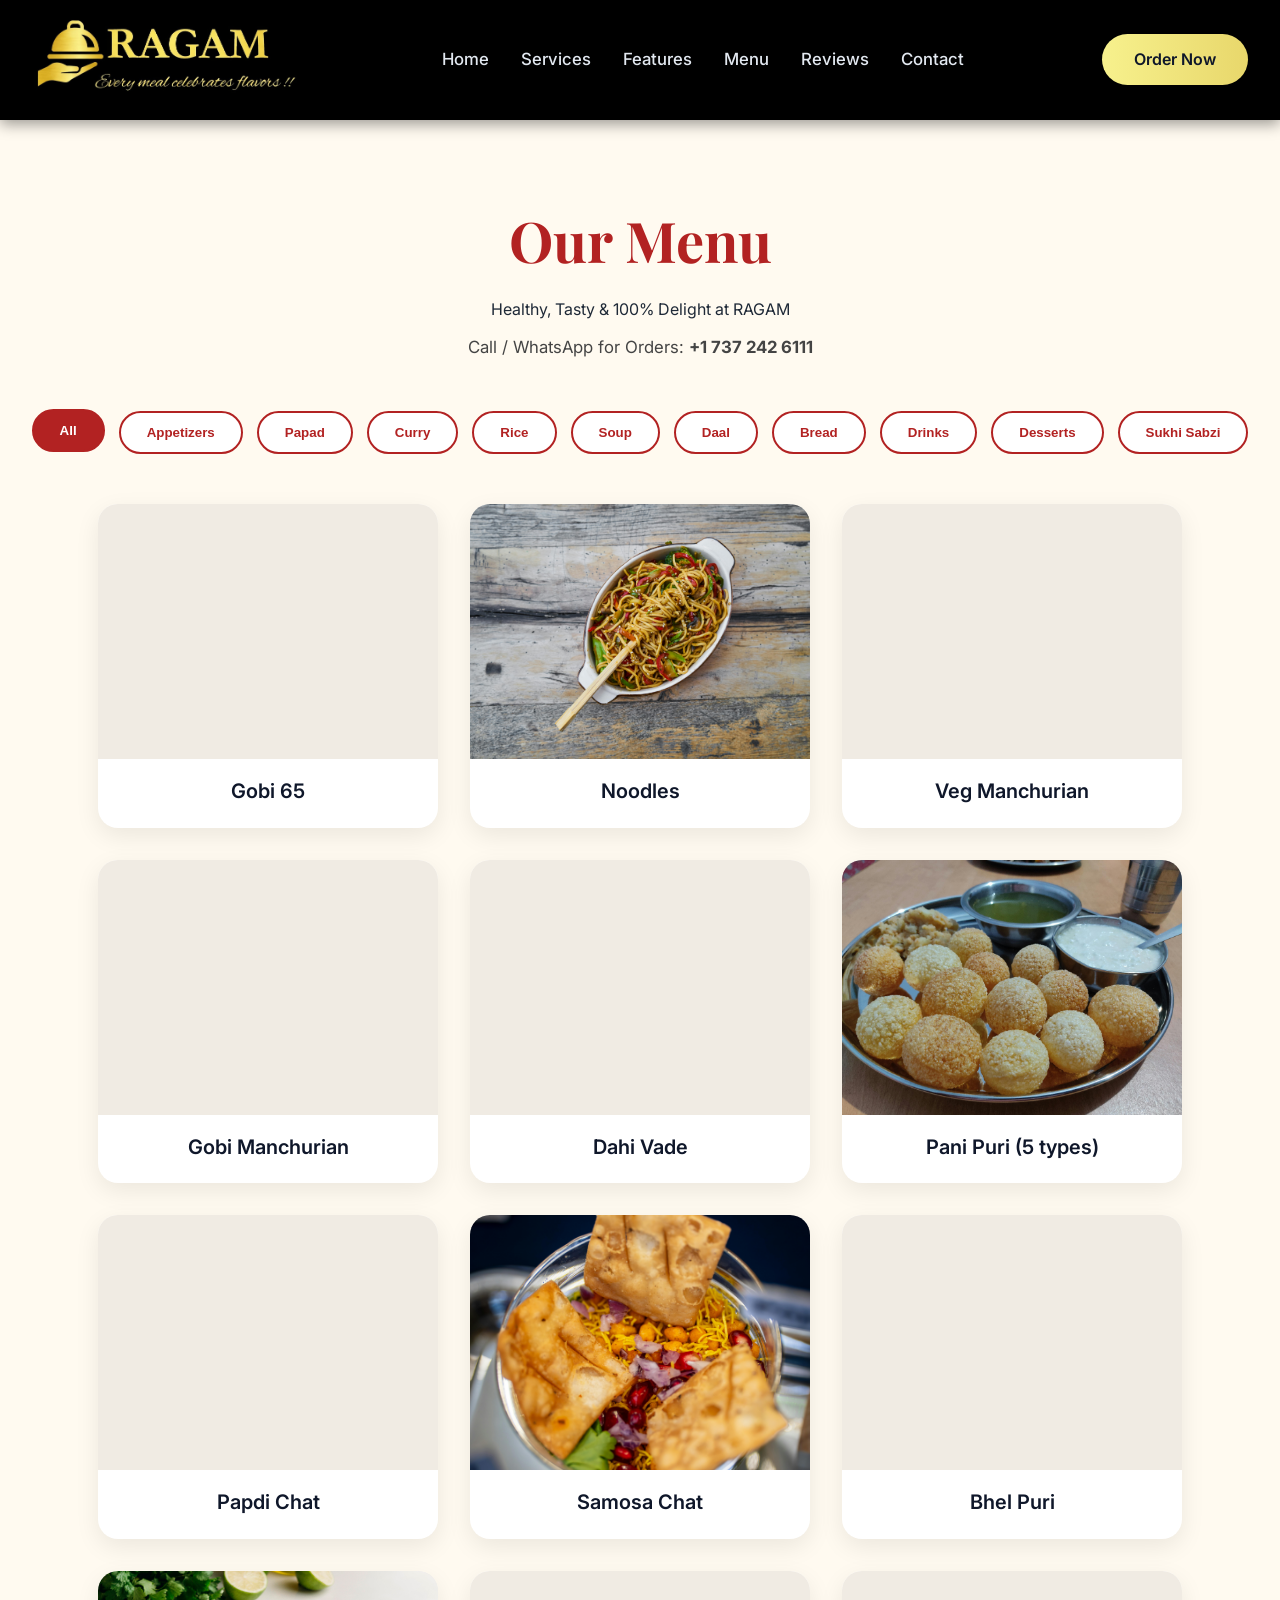
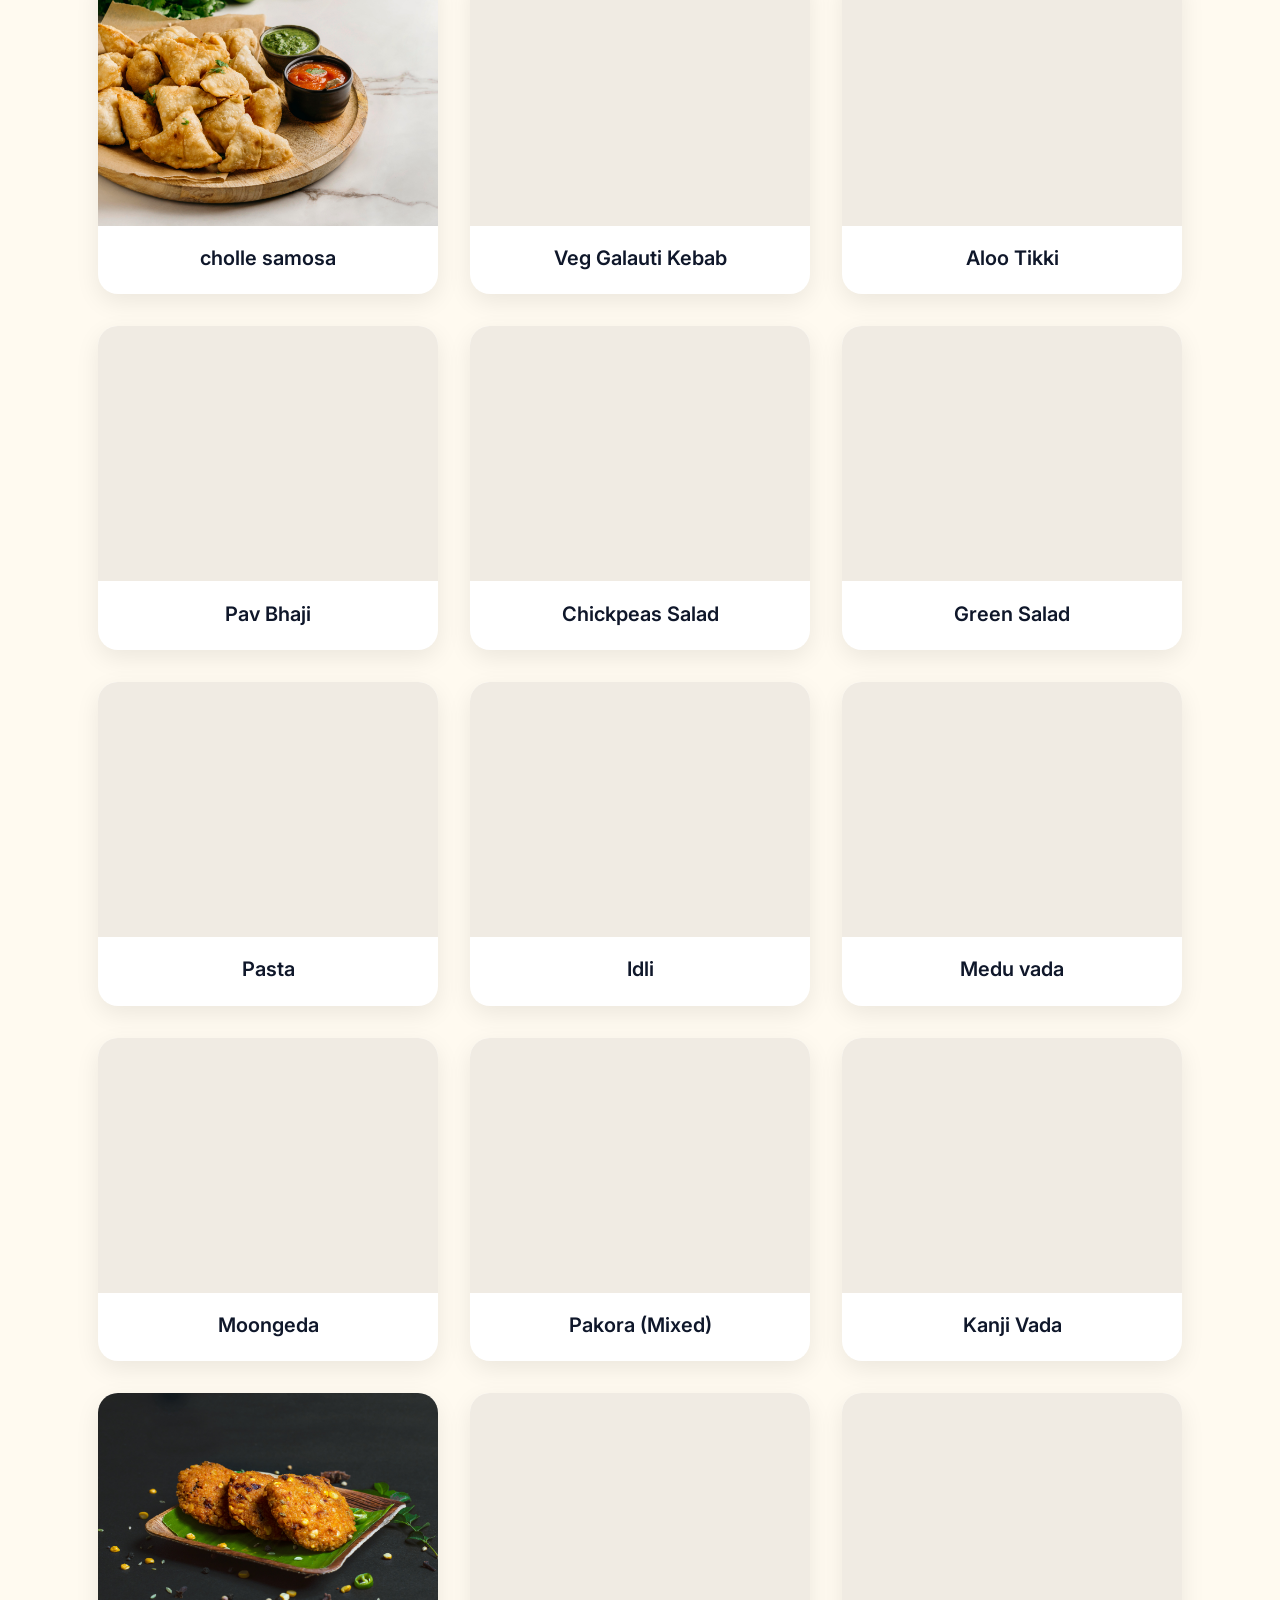
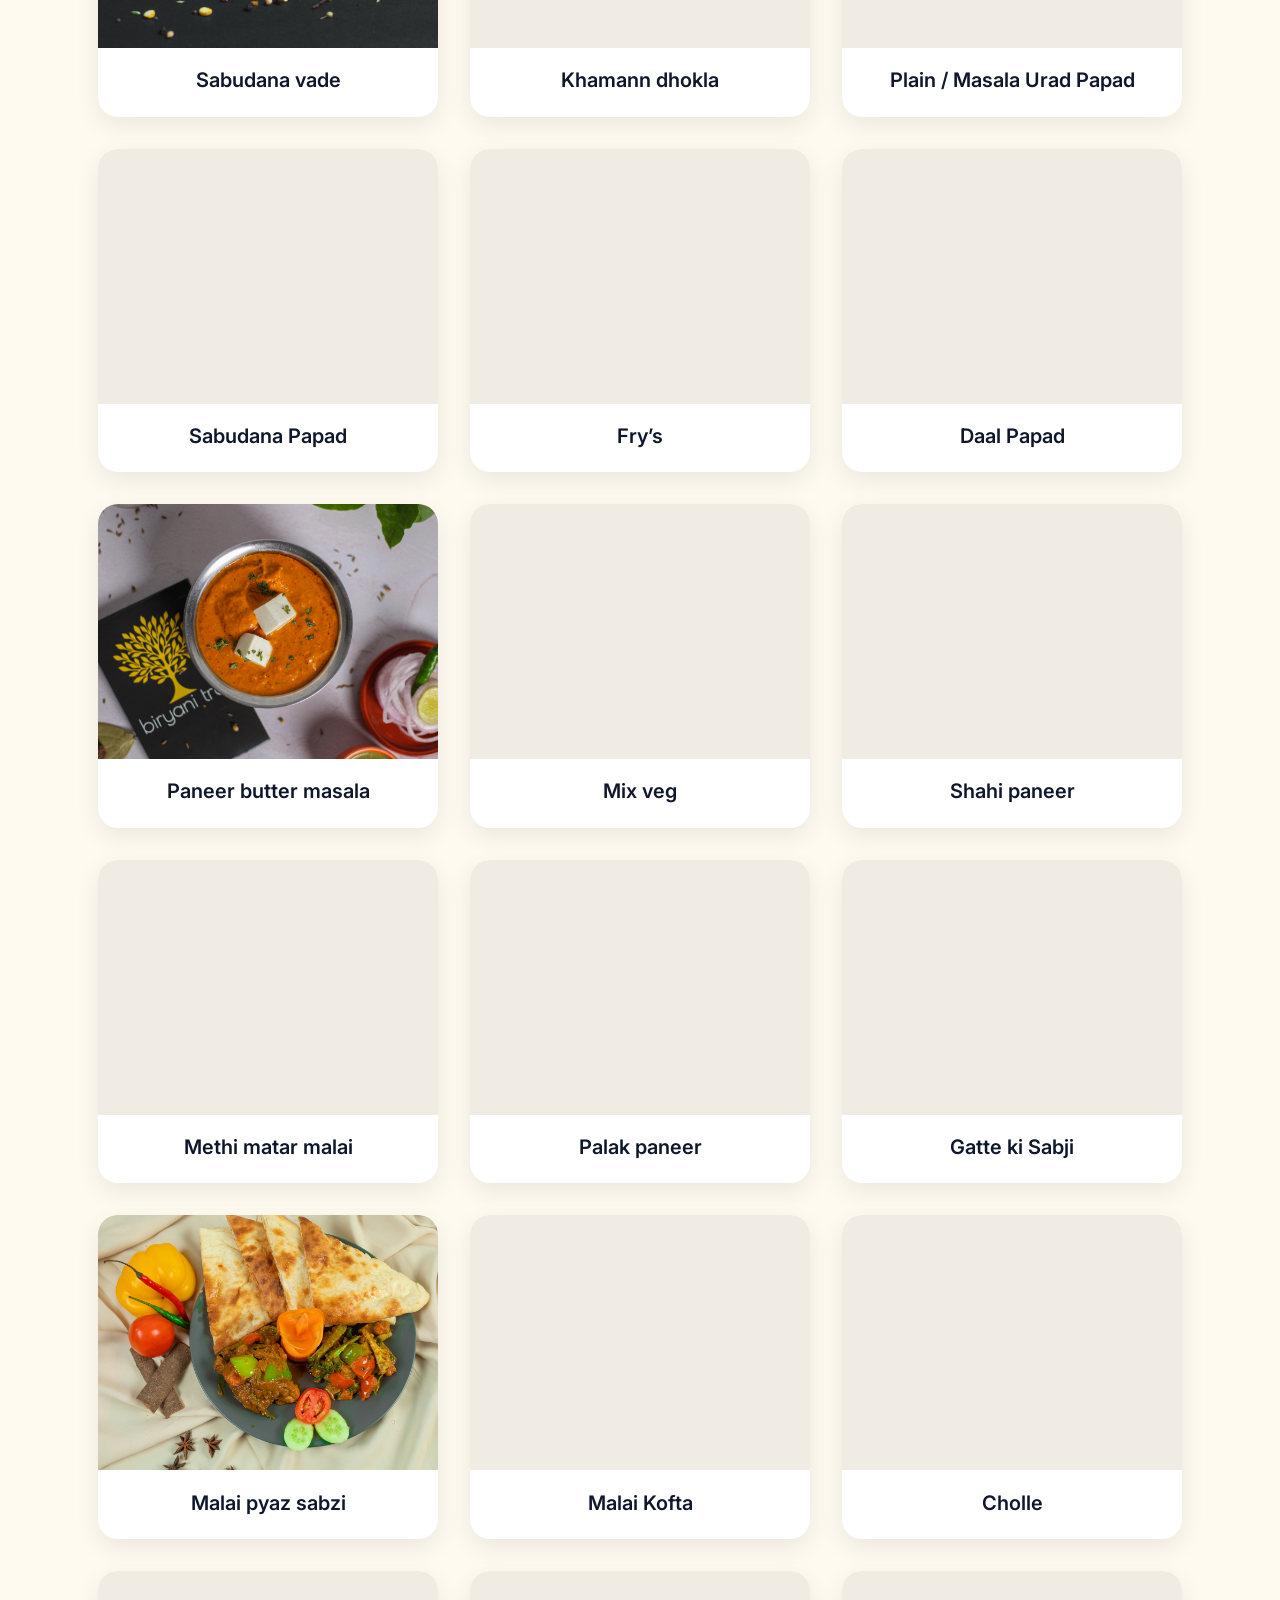
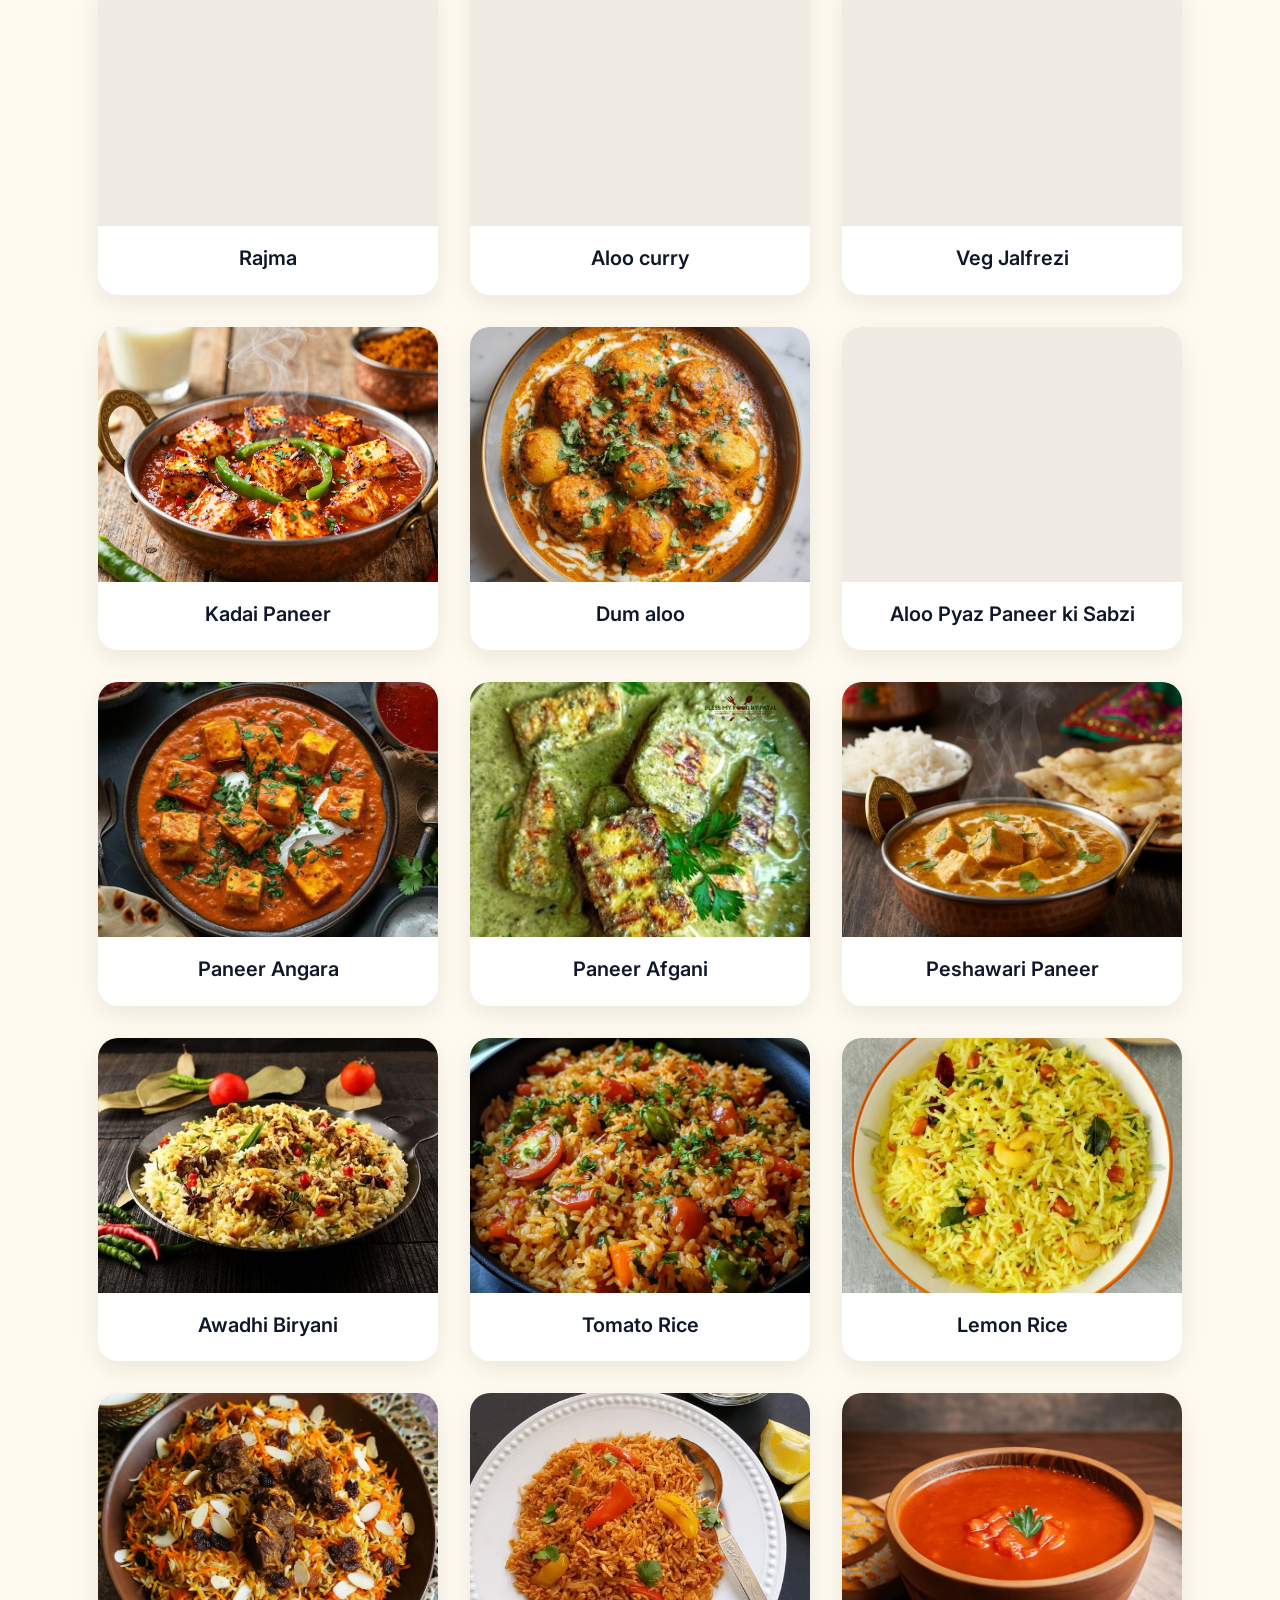
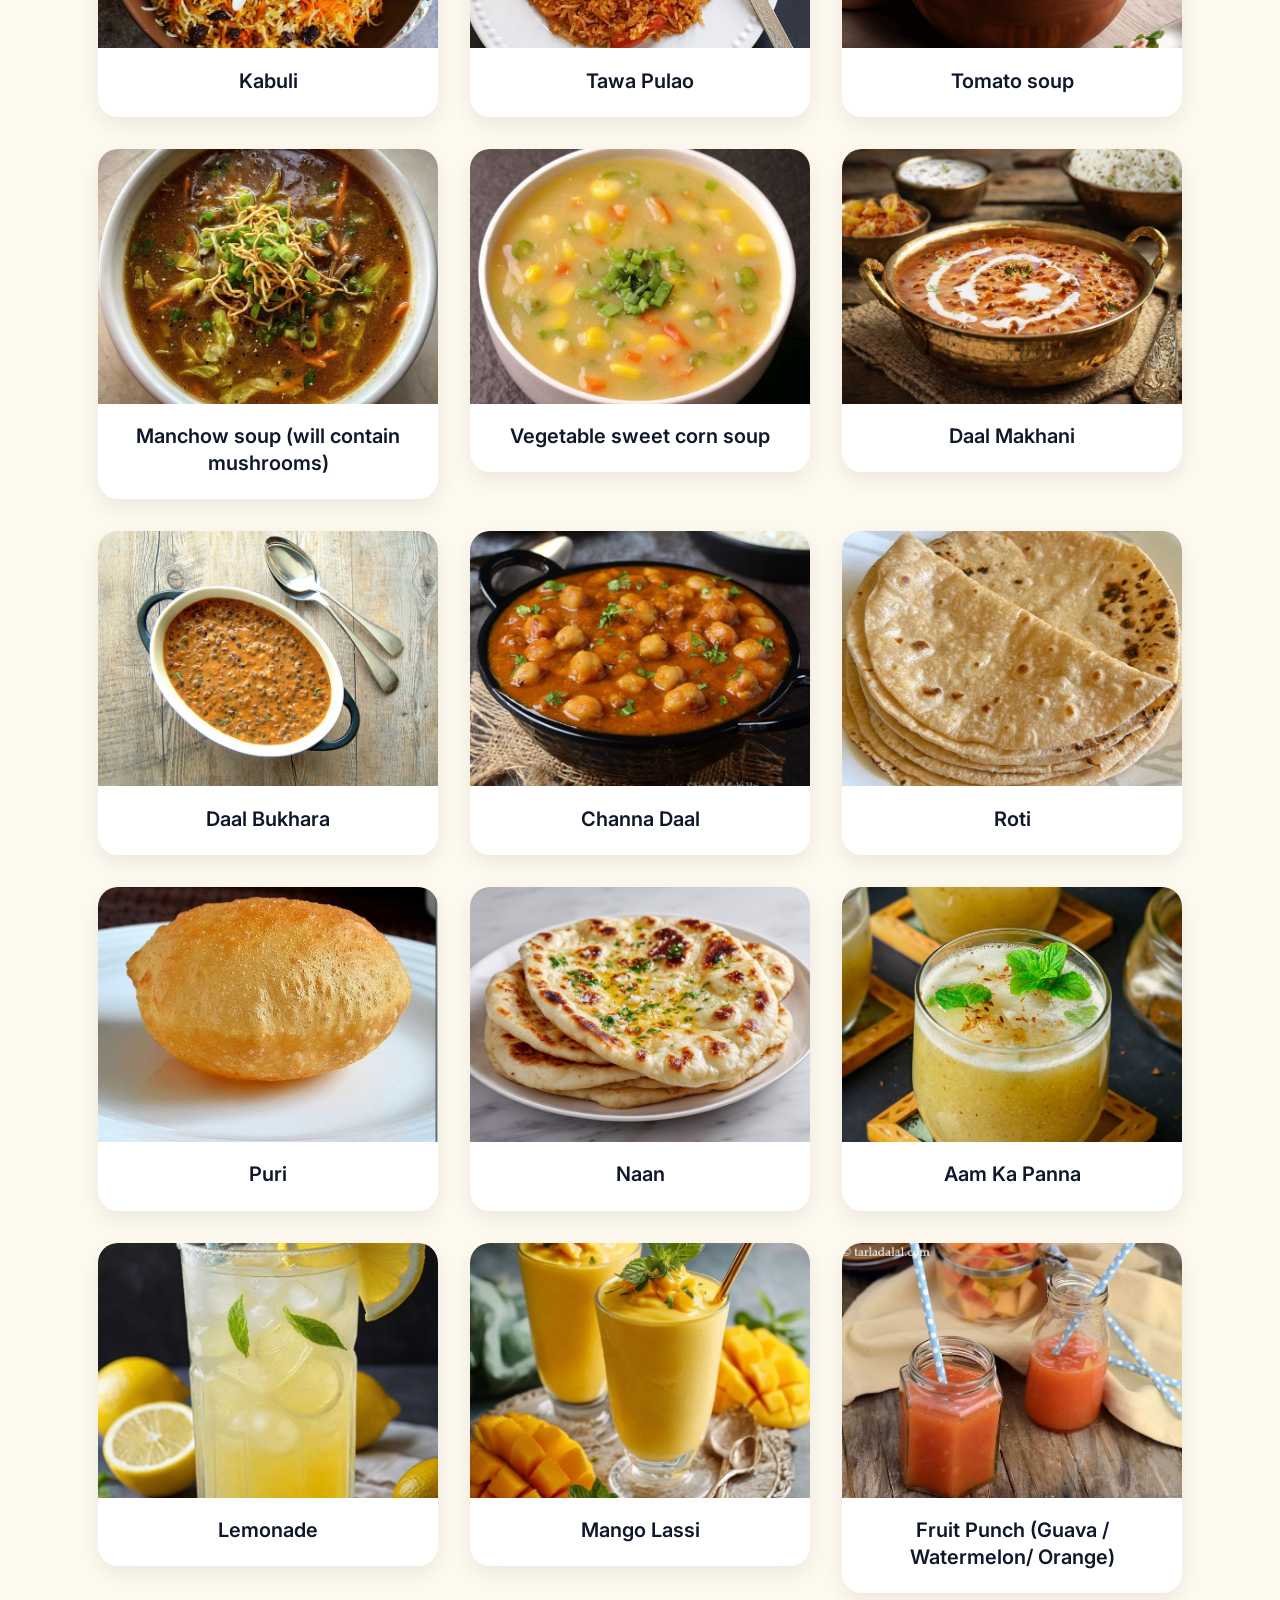
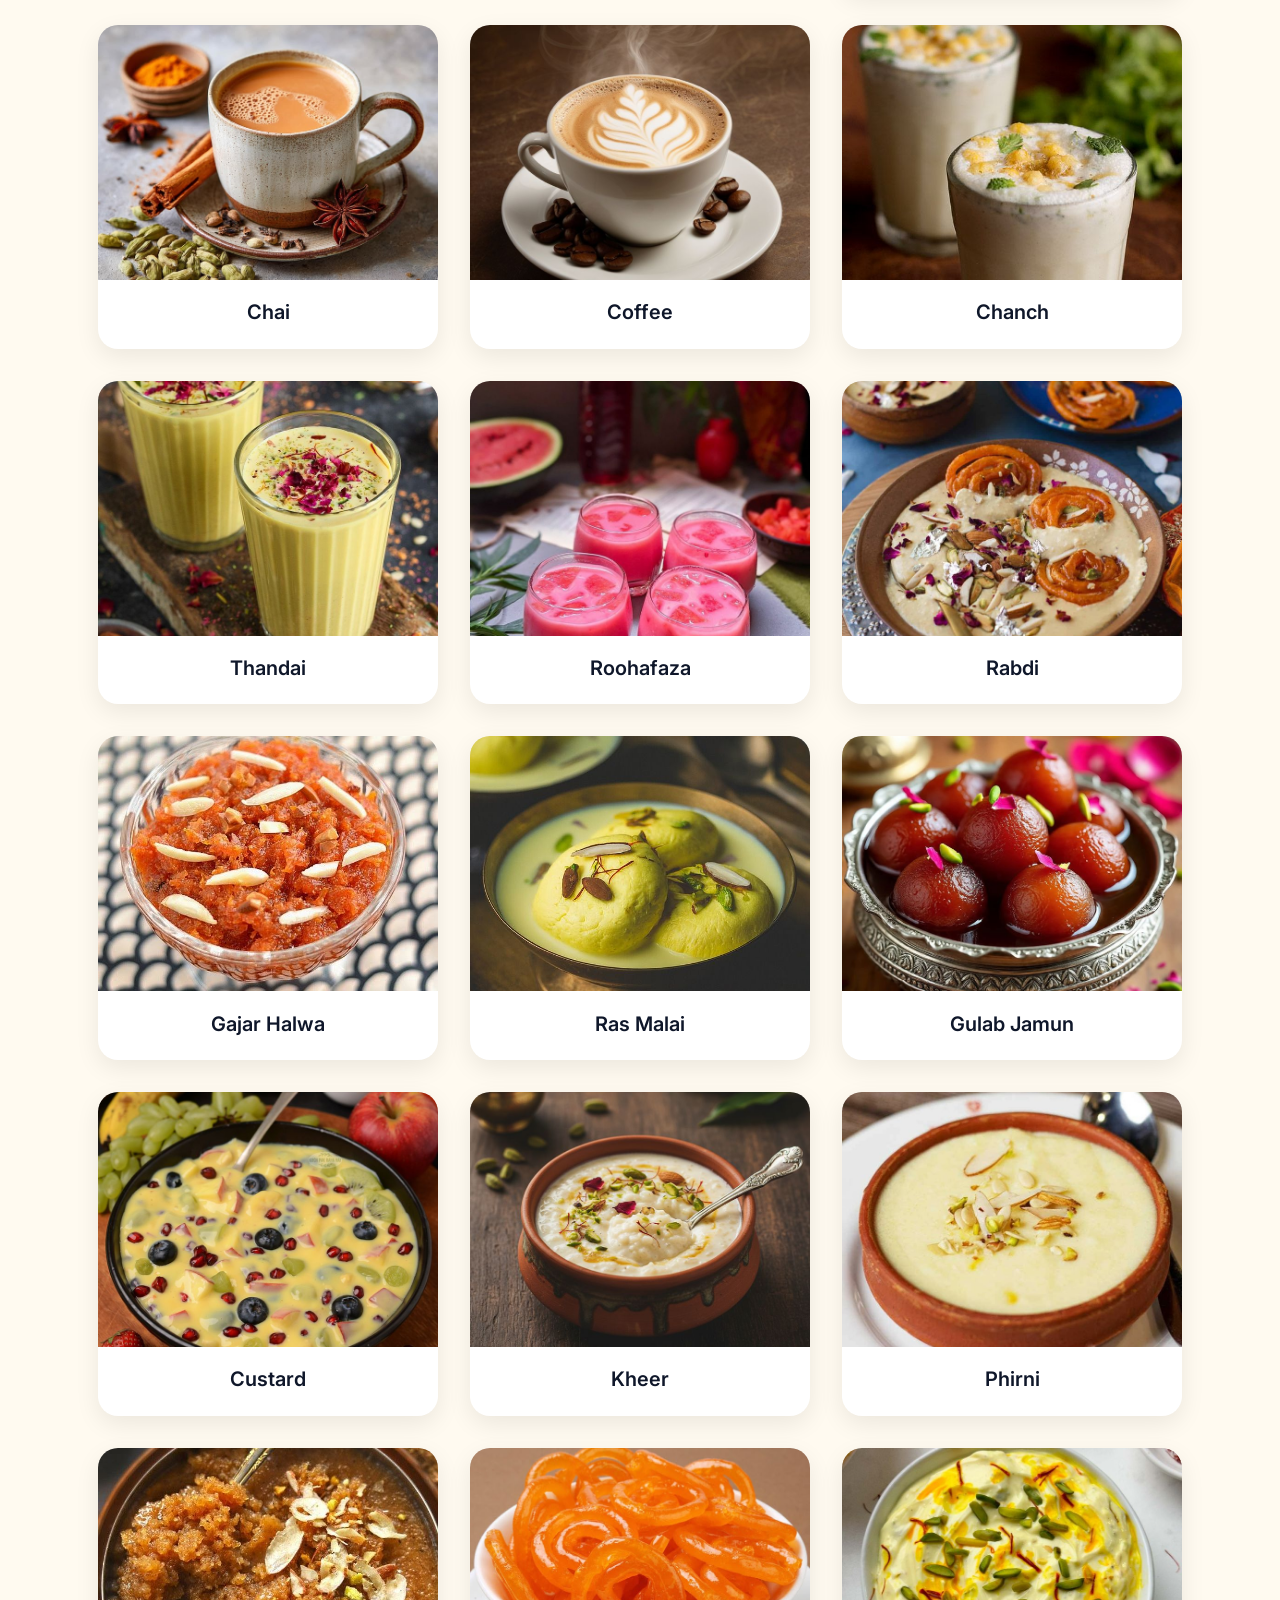
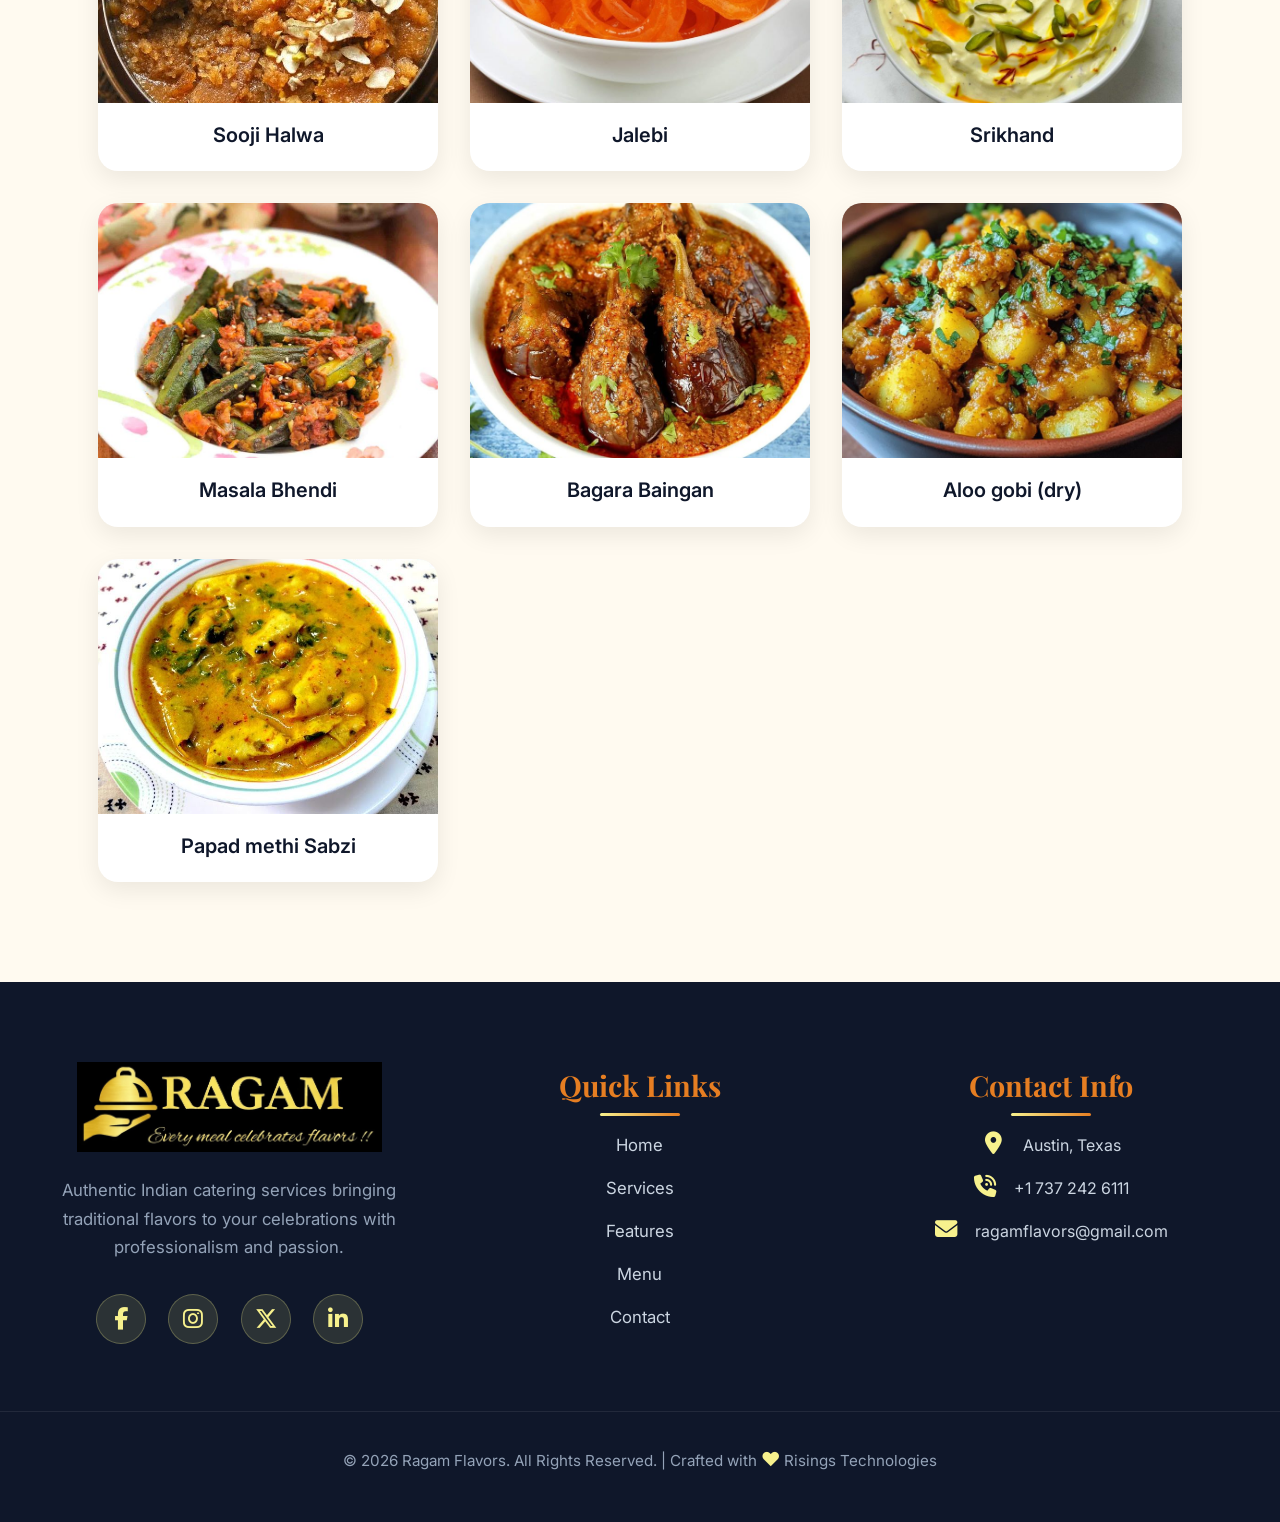
==== menu.html @ a599f273 "Initial ragaam" ====
<!DOCTYPE html>
<html lang="en">

<head>
  <meta charset="UTF-8" />
  <meta name="viewport" content="width=device-width, initial-scale=1.0" />
  <title>Menu – RAGAM Indian Culinary Excellence</title>

  <!-- Font Awesome -->
  <link rel="stylesheet" href="https://cdnjs.cloudflare.com/ajax/libs/font-awesome/6.5.1/css/all.min.css"
    integrity="sha512-DTOQO9RWCH3ppGqcWaEA1BIZOC6xxalwEsw9c2QQeAIftl+Vegovlnee1c9QX4TctnWMn13TZye+giMm8e2LwA=="
    crossorigin="anonymous" referrerpolicy="no-referrer" />

  <!-- Google Fonts -->
  <link rel="preconnect" href="https://fonts.googleapis.com">
  <link rel="preconnect" href="https://fonts.gstatic.com" crossorigin>
  <link
    href="https://fonts.googleapis.com/css2?family=Playfair+Display:wght@500;700&family=Inter:wght@300;400;500;600&display=swap"
    rel="stylesheet">

  <style>
    :root {
      --navbar-height: 85px;
      --primary-gold: #F7F18D;
      --primary-gold-dark: #E8D76B;
      --accent-saffron: #E67E22;
      --dark: #0F172A;
      --cream: #FEFCF7;
      --text: #1F2937;
      --text-light: #64748B;
      --menu-primary: #b22222;
      --menu-light: #fffaf0;
      --menu-shadow: 0 8px 25px rgba(0, 0, 0, 0.08);
    }

    * {
      margin: 0;
      padding: 0;
      box-sizing: border-box;
    }

    body {
      font-family: 'Inter', sans-serif;
      background: var(--cream);
      color: var(--text);
      line-height: 1.6;
      padding-top: var(--navbar-height);
      min-height: 100vh;
    }

    /* ─── NAVBAR ───────────────────────────────────────────── */
    .navbar {
      position: fixed;
      top: 0;
      left: 0;
      right: 0;
      background: black;
      color: white;
      z-index: 1000;
      box-shadow: 0 4px 14px rgba(0, 0, 0, 0.4);
    }

    .nav-container {
      max-width: 1400px;
      margin: 0 auto;
      padding: 1rem 2rem;
      display: flex;
      align-items: center;
      justify-content: space-between;
    }

    .main-logo {
      height: 80px;
      width: auto;
      max-height: 90px;
    }

    .nav-links.desktop-menu {
      display: flex;
      align-items: center;
      gap: 2rem;
    }

    .nav-links a {
      color: #e2e8f0;
      text-decoration: none;
      font-weight: 500;
      font-size: 1.05rem;
      transition: color 0.3s ease;
    }

    .nav-links a:hover {
      color: var(--primary-gold);
    }

    .btn-book.desktop-btn {
      background: linear-gradient(90deg, var(--primary-gold), var(--primary-gold-dark));
      color: var(--dark);
      font-weight: 600;
      padding: 0.8rem 2rem;
      border-radius: 50px;
      text-decoration: none;
      transition: all 0.3s;
    }

    .btn-book.desktop-btn:hover {
      transform: scale(1.05);
      box-shadow: 0 8px 25px rgba(247, 241, 141, 0.35);
    }

    .hamburger {
      background: none;
      border: none;
      color: white;
      font-size: 2.2rem;
      cursor: pointer;
      display: none;
      z-index: 1001;
    }

    .mobile-menu {
      position: fixed;
      inset: 0;
      background: rgba(15, 23, 42, 0.98);
      backdrop-filter: blur(8px);
      color: white;
      display: flex;
      flex-direction: column;
      align-items: center;
      justify-content: center;
      gap: 3rem;
      font-size: 1.8rem;
      transform: translateY(-100%);
      transition: transform 0.5s cubic-bezier(0.77, 0, 0.18, 1);
      z-index: 999;
    }

    .mobile-menu.open {
      transform: translateY(0);
    }

    .mobile-menu a {
      color: white;
      text-decoration: none;
      font-weight: 500;
      transition: color 0.3s;
    }

    .mobile-menu a:hover {
      color: var(--primary-gold);
    }

    .close-btn {
      position: absolute;
      top: 2.5rem;
      right: 2.5rem;
      background: none;
      border: none;
      color: var(--primary-gold);
      font-size: 4rem;
      cursor: pointer;
    }

    /* ─── MENU PAGE ─────────────────────────────────────────────────────── */
    .menu-page {
      padding: 110px 20px 100px;
      background: var(--menu-light);
      min-height: 100vh;
    }

    .menu-hero {
      text-align: center;
      margin-bottom: 50px;
    }

    .menu-hero h1 {
      font-family: 'Playfair Display', serif;
      color: var(--menu-primary);
      font-size: 3.5rem;
      margin-bottom: 12px;
    }

    .filters {
      text-align: center;
      margin: 30px 0 50px;
      display: flex;
      flex-wrap: wrap;
      gap: 14px;
      justify-content: center;
    }

    .filter-btn {
      padding: 12px 26px;
      border: 2px solid var(--menu-primary);
      background: white;
      color: var(--menu-primary);
      border-radius: 50px;
      cursor: pointer;
      font-weight: 600;
      transition: all 0.28s ease;
    }

    .filter-btn:hover,
    .filter-btn.active {
      background: var(--menu-primary);
      color: white;
      transform: translateY(-2px);
    }

    .menu-grid {
      display: grid;
      grid-template-columns: repeat(auto-fill, minmax(300px, 340px));
      gap: 32px;
      justify-content: center;
      max-width: 1400px;
      margin: 0 auto;
    }

    /* ── CARD FIX: uniform height, no up/down shift ── */
    .menu-card {
      background: white;
      border-radius: 20px;
      overflow: hidden;
      box-shadow: var(--menu-shadow);
      transition: transform 0.32s cubic-bezier(0.34, 1.56, 0.64, 1),
        box-shadow 0.32s ease,
        opacity 0.35s ease;
      opacity: 0;
      transform: translateY(16px);
      display: flex;
      flex-direction: column;
      /* Fix: consistent card height so all cards align */
      align-self: start;
    }

    .menu-card.show {
      opacity: 1;
      transform: translateY(0);
    }

    .menu-card:hover {
      transform: translateY(-10px);
      box-shadow: 0 20px 40px rgba(0, 0, 0, 0.14);
    }

    /* ── IMAGE CONTAINER: fixed aspect ratio = NO up/down jumping ── */
    .card-img-wrap {
      width: 100%;
      /* 4:3 ratio — change to 16/9 or 1/1 if you prefer */
      aspect-ratio: 4 / 3;
      overflow: hidden;
      background: #f0ebe3;
      /* placeholder bg while loading */
      flex-shrink: 0;
    }

    .card-img-wrap img {
      width: 100%;
      height: 100%;
      object-fit: cover;
      object-position: center;
      display: block;
      transition: transform 0.4s ease;
      /* Faster perceived load */
      image-rendering: auto;
    }

    .menu-card:hover .card-img-wrap img {
      transform: scale(1.06);
    }

    /* Skeleton shimmer while image loads */
    .card-img-wrap img:not([src]),
    .card-img-wrap img[src=""] {
      visibility: hidden;
    }

    .card-img-wrap::before {
      content: '';
      position: absolute;
      inset: 0;
      background: linear-gradient(90deg, #f0ebe3 25%, #faf5ee 50%, #f0ebe3 75%);
      background-size: 200% 100%;
      animation: shimmer 1.4s infinite;
      border-radius: 0;
      z-index: 0;
    }

    .card-img-wrap {
      position: relative;
    }

    .card-img-wrap img {
      position: relative;
      z-index: 1;
    }

    @keyframes shimmer {
      0% {
        background-position: 200% 0;
      }

      100% {
        background-position: -200% 0;
      }
    }

    /* Hide shimmer once image has loaded */
    .card-img-wrap.loaded::before {
      display: none;
    }

    .menu-info {
      padding: 1.2rem 1rem 1.4rem;
      text-align: center;
      flex: 1;
      display: flex;
      align-items: center;
      justify-content: center;
    }

    .menu-info h3 {
      margin: 0;
      font-size: 1.25rem;
      color: var(--dark);
      font-weight: 600;
      line-height: 1.35;
    }

    /* ─── FOOTER ────────────────────────────────────────────────────────── */
    footer {
      background: #0F172A;
      color: #cbd5e1;
      padding: 5rem 0 3rem;
    }

    .footer-container {
      max-width: 1400px;
      margin: 0 auto;
      padding: 0 2.5rem;
      display: grid;
      grid-template-columns: repeat(auto-fit, minmax(280px, 1fr));
      gap: 3rem 2rem;
    }

    .footer-column {
      text-align: center;
    }

    .footer-column h3 {
      font-family: 'Playfair Display', serif;
      font-size: 1.8rem;
      color: var(--accent-saffron);
      margin-bottom: 1.5rem;
      position: relative;
      display: inline-block;
    }

    .footer-column h3:after {
      content: '';
      position: absolute;
      bottom: -8px;
      left: 50%;
      transform: translateX(-50%);
      width: 80px;
      height: 3px;
      background: linear-gradient(90deg, var(--primary-gold), var(--accent-saffron));
      border-radius: 2px;
    }

    .footer-column p {
      font-size: 1.05rem;
      line-height: 1.7;
      color: #94a3b8;
      max-width: 380px;
      margin: 0 auto;
    }

    .footer-links,
    .footer-contact {
      list-style: none;
      padding: 0;
      margin: 0;
    }

    .footer-links li,
    .footer-contact li {
      margin-bottom: 1rem;
    }

    .footer-links a,
    .footer-contact a {
      color: #cbd5e1;
      text-decoration: none;
      font-size: 1.05rem;
      transition: color 0.3s ease;
    }

    .footer-links a:hover,
    .footer-contact a:hover {
      color: var(--primary-gold);
    }

    .footer-contact i {
      color: var(--primary-gold);
      font-size: 1.4rem;
      margin-right: 0.8rem;
      min-width: 25px;
      text-align: center;
    }

    .footer-logo {
      margin-bottom: 1.5rem;
    }

    .footer-logo img {
      height: 90px;
      width: auto;
      max-height: 100px;
      display: block;
      margin: 0 auto;
    }

    .social-icons {
      display: flex;
      justify-content: center;
      gap: 1.4rem;
      margin-top: 2rem;
    }

    .social-link {
      width: 50px;
      height: 50px;
      background: rgba(247, 241, 141, 0.12);
      color: var(--primary-gold);
      border-radius: 50%;
      display: flex;
      align-items: center;
      justify-content: center;
      font-size: 1.4rem;
      transition: all 0.35s ease;
      border: 1px solid rgba(247, 241, 141, 0.25);
      text-decoration: none;
    }

    .social-link:hover {
      background: var(--primary-gold);
      color: var(--dark);
      transform: translateY(-5px);
      box-shadow: 0 8px 20px rgba(247, 241, 141, 0.35);
      border-color: var(--primary-gold);
    }

    .footer-bottom {
      text-align: center;
      margin-top: 4rem;
      padding-top: 2rem;
      border-top: 1px solid rgba(255, 255, 255, 0.08);
    }

    .footer-bottom p {
      font-size: 0.95rem;
      color: #94a3b8;
    }

    .heart {
      color: var(--primary-gold);
      font-size: 1.2rem;
    }

    /* ─── Responsive ─── */
    @media (max-width: 1250px) {
      .hamburger {
        display: block;
      }

      .desktop-menu,
      .desktop-btn {
        display: none !important;
      }

      .nav-container {
        padding: 1rem 1.5rem;
      }

      .main-logo,
      .footer-logo img {
        height: 70px;
      }
    }

    @media (max-width: 768px) {
      .menu-page {
        padding: 90px 16px 80px;
      }

      .menu-hero h1 {
        font-size: 2.4rem;
      }

      .menu-grid {
        grid-template-columns: repeat(auto-fill, minmax(260px, 1fr));
        gap: 20px;
      }
    }

    @media (max-width: 480px) {

      .main-logo,
      .footer-logo img {
        height: 60px;
      }

      .close-btn {
        font-size: 3.5rem;
      }

      .mobile-menu {
        font-size: 1.6rem;
        gap: 2.5rem;
      }

      .menu-grid {
        grid-template-columns: 1fr 1fr;
        gap: 14px;
      }
    }

    @media (max-width: 360px) {
      .menu-grid {
        grid-template-columns: 1fr;
      }
    }
  </style>
</head>

<body>

  <!-- NAVBAR -->
  <nav class="navbar">
    <div class="nav-container">
      <div class="logo">
        <img src="assets/main_logo.jpeg" alt="Ragam Logo" class="main-logo">
      </div>

      <div class="nav-links desktop-menu">
        <a href="index.html#home">Home</a>
        <a href="index.html#services">Services</a>
        <a href="index.html#features">Features</a>
        <a href="menu.html">Menu</a>
        <a href="index.html#reviews">Reviews</a>
        <a href="index.html#contact">Contact</a>
      </div>

      <a href="index.html#contact" class="btn-book desktop-btn">Order Now</a>

      <button id="hamburger" class="hamburger">
        <i class="fa-solid fa-bars"></i>
      </button>
    </div>

    <div id="mobile-menu" class="mobile-menu">
      <button id="close-menu" class="close-btn">✕</button>
      <a href="index.html#home">Home</a>
      <a href="index.html#services">Services</a>
      <a href="index.html#features">Features</a>
      <a href="menu.html">Menu</a>
      <a href="index.html#reviews">Reviews</a>
      <a href="index.html#contact">Contact</a>
    </div>
  </nav>

  <!-- MENU CONTENT -->
  <section class="menu-page">
    <div class="container">
      <div class="menu-hero">
        <h1>Our Menu</h1>
        <p>Healthy, Tasty &amp; 100%  Delight at RAGAM</p>
        <p style="margin-top:12px; color:#444; font-size:1.05rem;">
          Call / WhatsApp for Orders: <strong>+1 737 242 6111</strong>
        </p>
      </div>

      <div class="filters" id="filters"></div>
      <div class="menu-grid" id="menuGrid"></div>
    </div>
  </section>

  <!-- FOOTER -->
  <footer>
    <div class="footer-container">
      <div class="footer-column">
        <div class="footer-logo">
          <img src="assets/main_logo.jpeg" alt="Ragam Logo" class="main-logo" loading="lazy" decoding="async">
        </div>
        <p>
          Authentic Indian catering services bringing traditional flavors to your celebrations
          with professionalism and passion.
        </p>
        <div class="social-icons">
          <a href="https://facebook.com/ragamflavors" target="_blank" class="social-link"><i
              class="fab fa-facebook-f"></i></a>
          <a href="https://instagram.com/ragamflavors" target="_blank" class="social-link"><i
              class="fab fa-instagram"></i></a>
          <a href="https://twitter.com/ragamflavors" target="_blank" class="social-link"><i
              class="fab fa-x-twitter"></i></a>
          <a href="https://linkedin.com/company/ragamflavors" target="_blank" class="social-link"><i
              class="fab fa-linkedin-in"></i></a>
        </div>
      </div>

      <div class="footer-column">
        <h3>Quick Links</h3>
        <ul class="footer-links">
          <li><a href="index.html#home">Home</a></li>
          <li><a href="index.html#services">Services</a></li>
          <li><a href="index.html#features">Features</a></li>
          <li><a href="menu.html">Menu</a></li>
          <li><a href="index.html#contact">Contact</a></li>
        </ul>
      </div>

      <div class="footer-column">
        <h3>Contact Info</h3>
        <ul class="footer-contact">
          <li><i class="fa-solid fa-location-dot"></i> Austin, Texas</li>
          <li><i class="fa-solid fa-phone-volume"></i> +1 737 242 6111</li>
          <li><i class="fa-solid fa-envelope"></i> ragamflavors@gmail.com</li>
        </ul>
      </div>
    </div>

    <div class="footer-bottom">
      <p>© 2026 Ragam Flavors. All Rights Reserved. | Crafted with <span class="heart">♥</span> Risings Technologies</p>
    </div>
  </footer>

  <!-- Scripts -->
  <script src="menudata.js"></script>
  <script>
    // 1. Generate Filters
    const filtersDiv = document.getElementById('filters');
    const uniqueCategories = ['all', ...new Set(menuItems.map(item => item.category))];

    uniqueCategories.forEach(cat => {
      const btn = document.createElement('button');
      btn.className = 'filter-btn' + (cat === 'all' ? ' active' : '');
      btn.dataset.filter = cat;
      btn.textContent = cat === 'all' ? 'All' : cat.charAt(0).toUpperCase() + cat.slice(1);
      filtersDiv.appendChild(btn);
    });

    // 2. Render Menu Cards — with lazy loading & shimmer wrapper
    const grid = document.getElementById('menuGrid');
    const cardsByCategory = {};

    menuItems.forEach((item, index) => {
      const card = document.createElement('div');
      card.className = 'menu-card';
      card.dataset.category = item.category;

      // Staggered reveal: first 12 cards animate in quickly
      const delay = Math.min(index, 11) * 40;

      card.innerHTML = `
        <div class="card-img-wrap">
          <img
            src="${item.img}"
            alt="${item.name}"
            loading="lazy"
            decoding="async"
            onerror="this.src='https://placehold.co/340x255/f0ebe3/b22222?text=${encodeURIComponent(item.name)}'"
          >
        </div>
        <div class="menu-info">
          <h3>${item.name}</h3>
        </div>
      `;

      // Remove shimmer once image fully loads
      const imgEl = card.querySelector('img');
      const wrap = card.querySelector('.card-img-wrap');
      if (imgEl.complete) {
        wrap.classList.add('loaded');
      } else {
        imgEl.addEventListener('load', () => wrap.classList.add('loaded'), { once: true });
        imgEl.addEventListener('error', () => wrap.classList.add('loaded'), { once: true });
      }

      grid.appendChild(card);

      // Staggered entrance animation
      setTimeout(() => card.classList.add('show'), delay + 80);

      if (!cardsByCategory[item.category]) cardsByCategory[item.category] = [];
      cardsByCategory[item.category].push(card);
    });

    // 3. Filter Logic
    let timeout;
    filtersDiv.addEventListener('click', e => {
      if (!e.target.classList.contains('filter-btn')) return;

      clearTimeout(timeout);
      timeout = setTimeout(() => {
        document.querySelectorAll('.filter-btn').forEach(b => b.classList.remove('active'));
        e.target.classList.add('active');

        const filter = e.target.dataset.filter;
        const showAll = filter === 'all';

        Object.keys(cardsByCategory).forEach(cat => {
          const show = showAll || cat === filter;
          cardsByCategory[cat].forEach((card, i) => {
            if (show) {
              card.style.display = '';
              // Small stagger per visible card
              const delay = i * 30;
              setTimeout(() => card.classList.add('show'), delay + 20);
            } else {
              card.classList.remove('show');
              setTimeout(() => {
                if (!card.classList.contains('show')) card.style.display = 'none';
              }, 380);
            }
          });
        });
      }, 60);
    });
  </script>

  <!-- Mobile Menu Toggle -->
  <script>
    const hamburger = document.getElementById('hamburger');
    const mobileMenu = document.getElementById('mobile-menu');
    const closeMenu = document.getElementById('close-menu');

    hamburger?.addEventListener('click', () => mobileMenu.classList.add('open'));
    closeMenu?.addEventListener('click', () => mobileMenu.classList.remove('open'));
    mobileMenu?.querySelectorAll('a').forEach(link => {
      link.addEventListener('click', () => mobileMenu.classList.remove('open'));
    });
  </script>
</body>

</html>
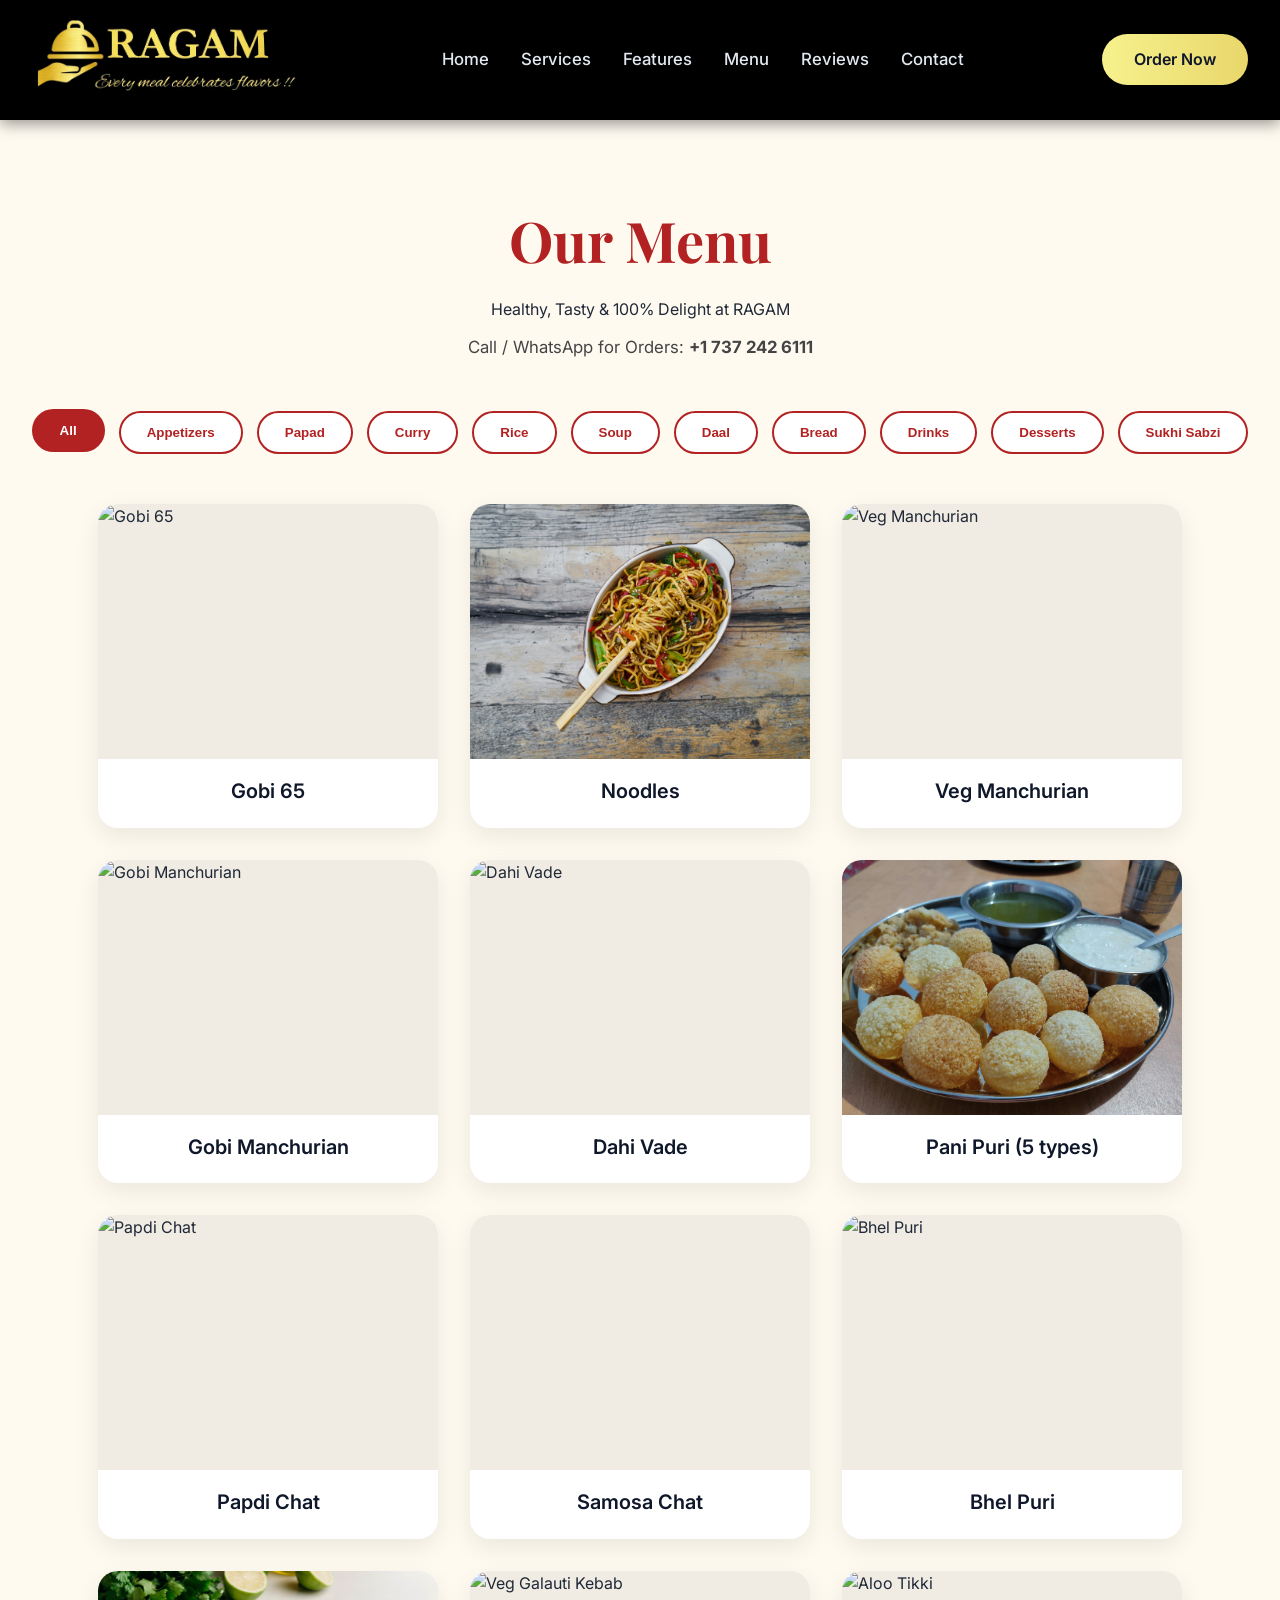
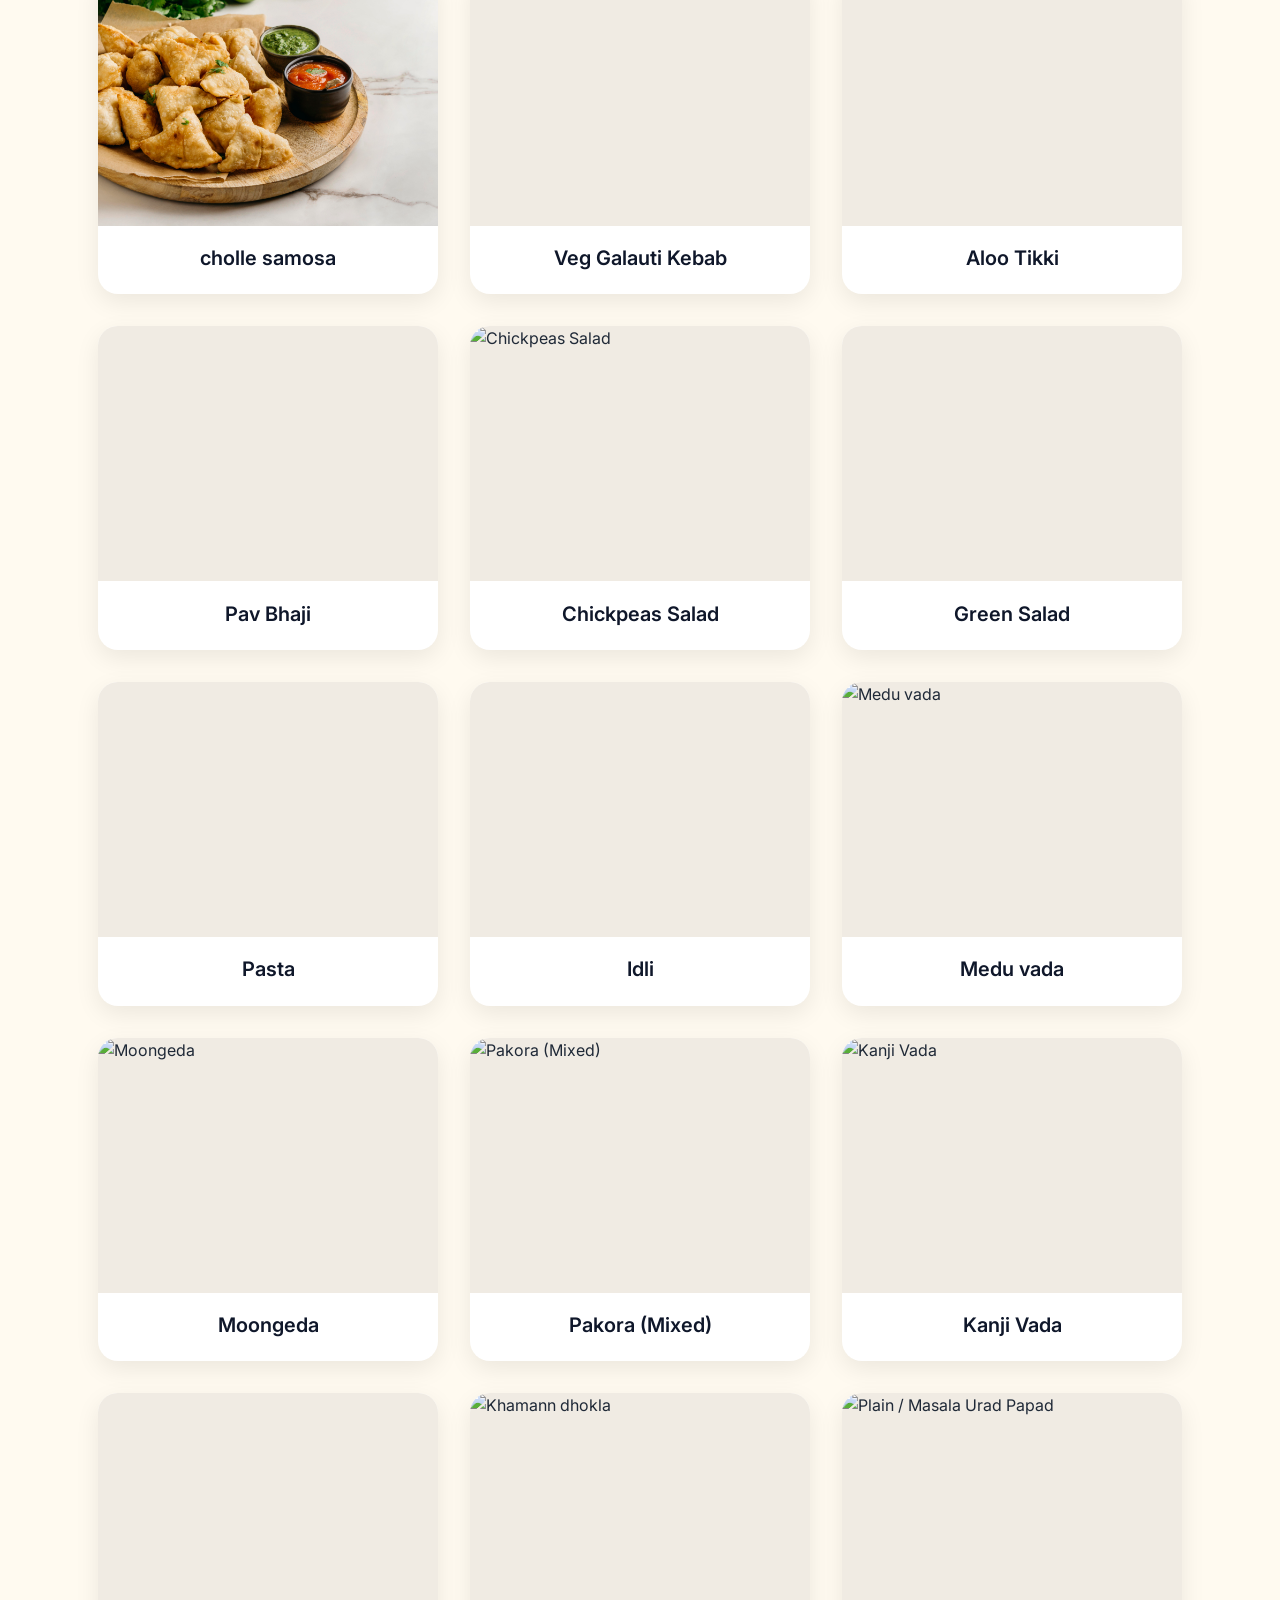
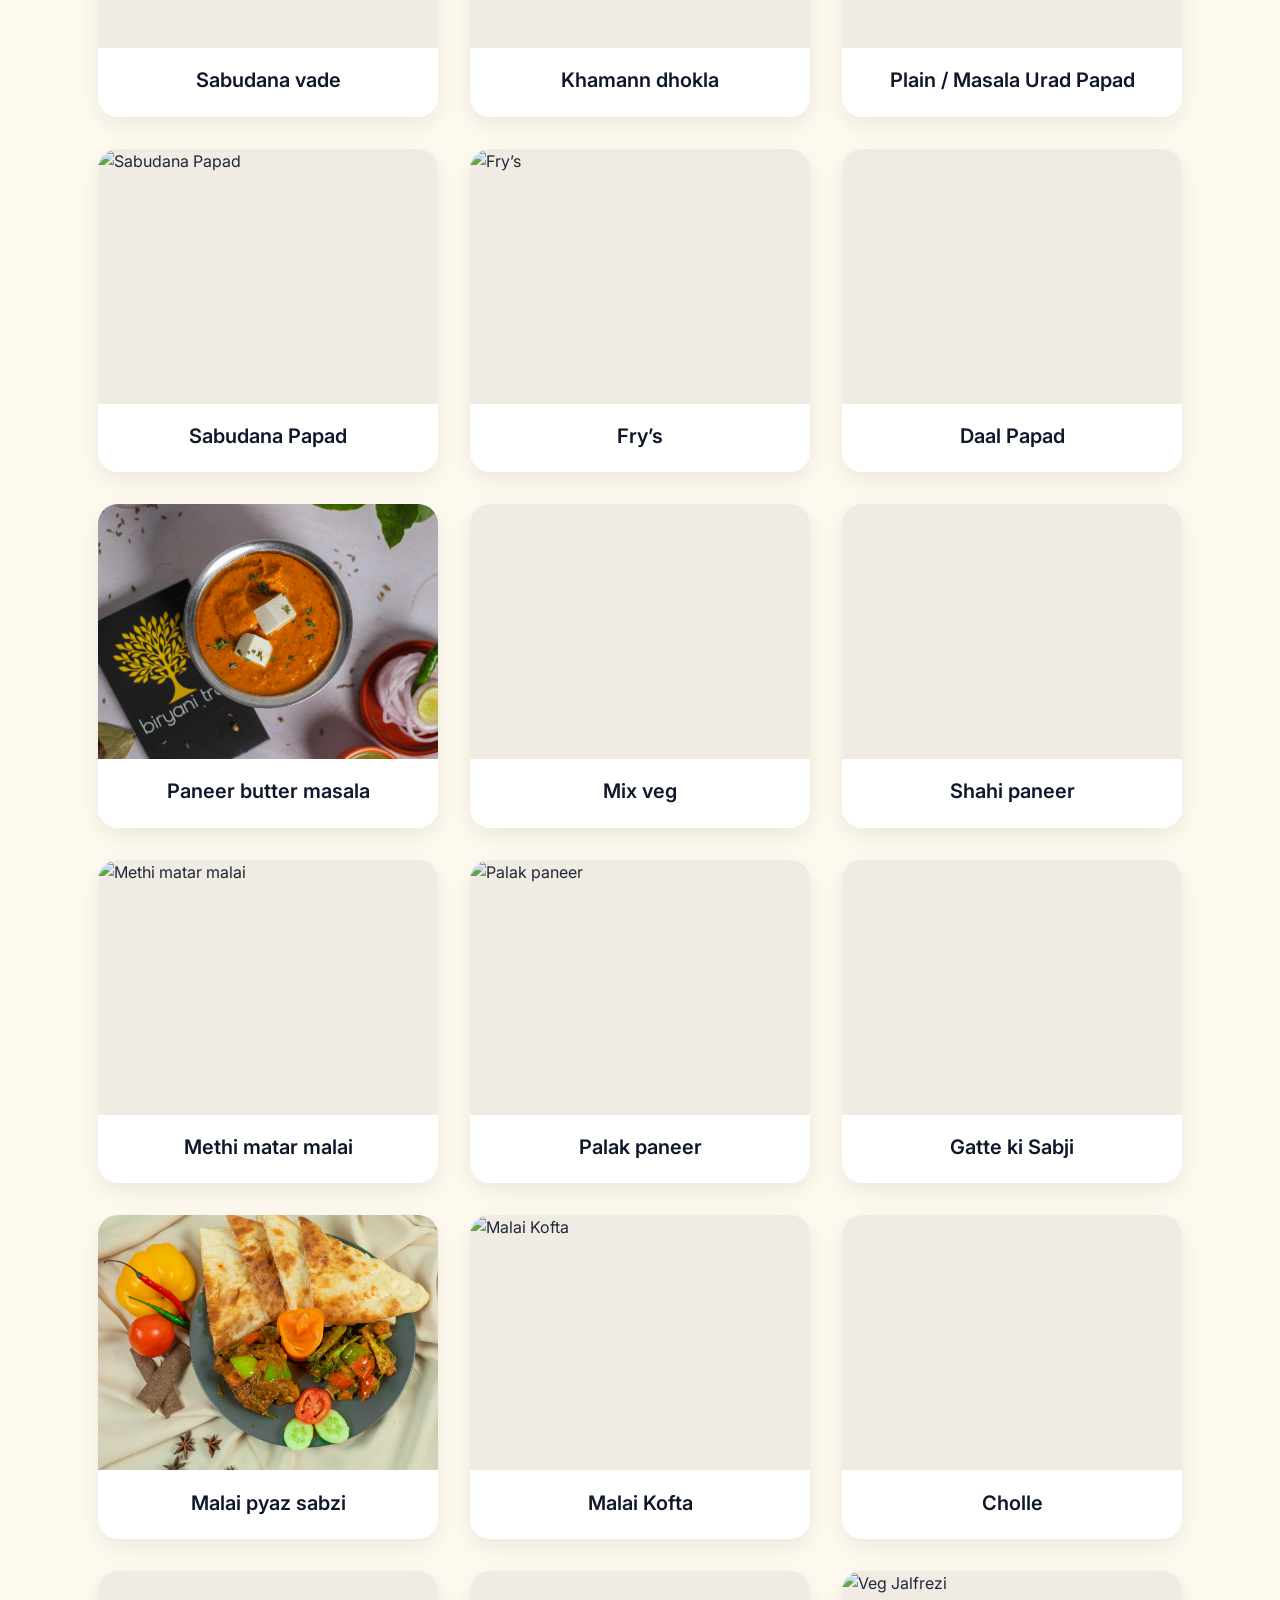
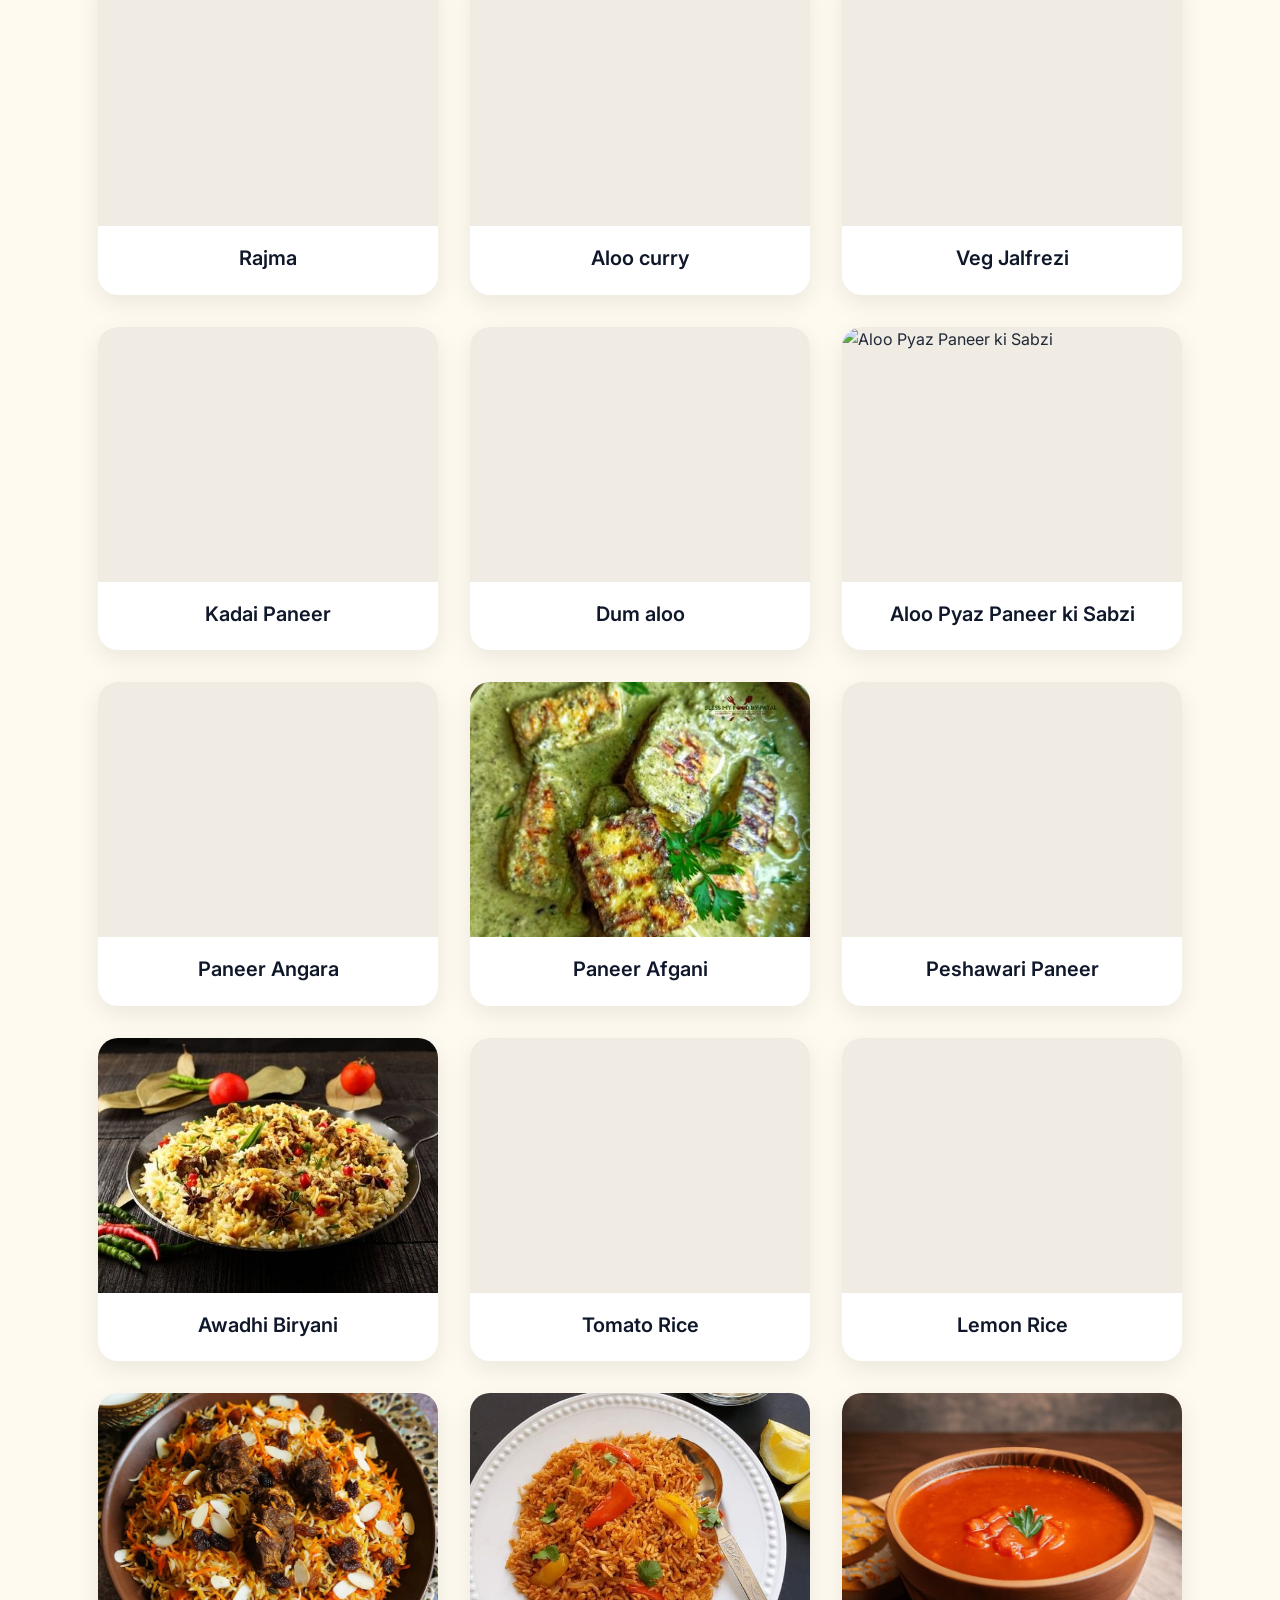
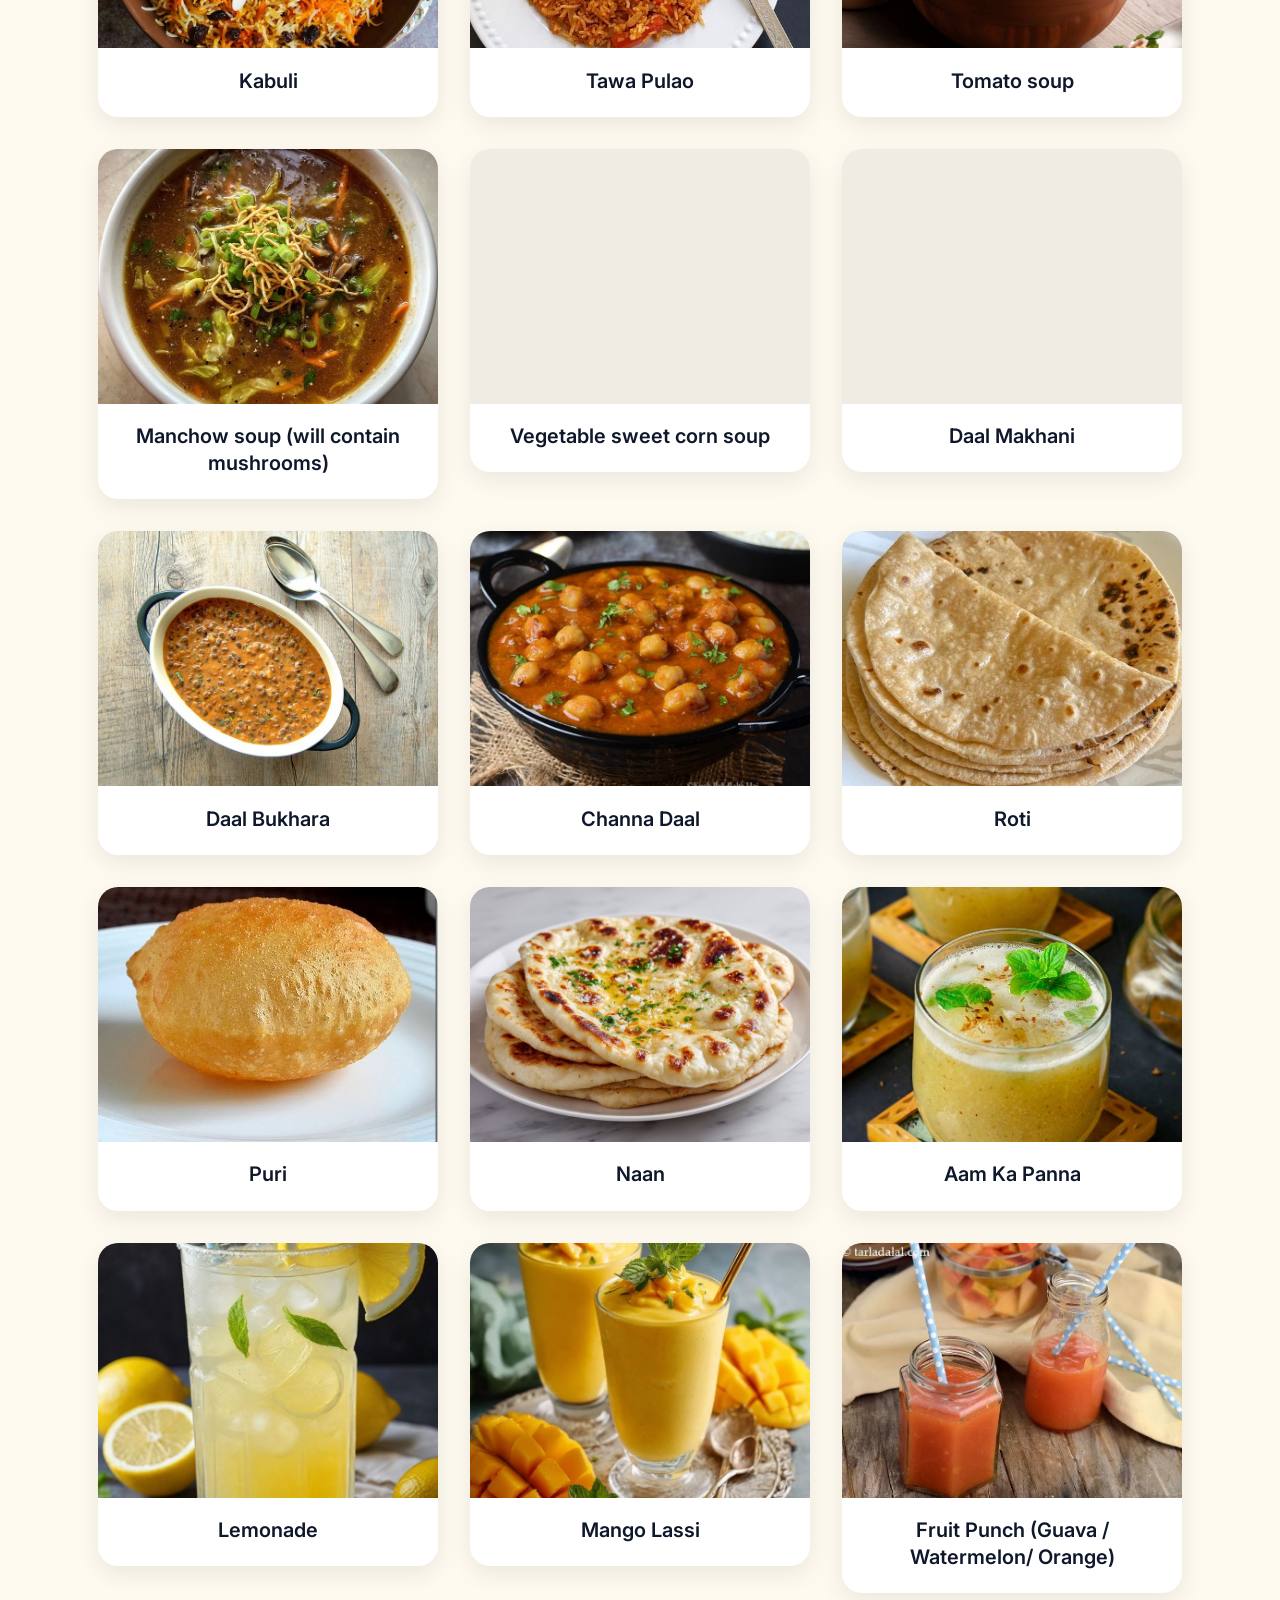
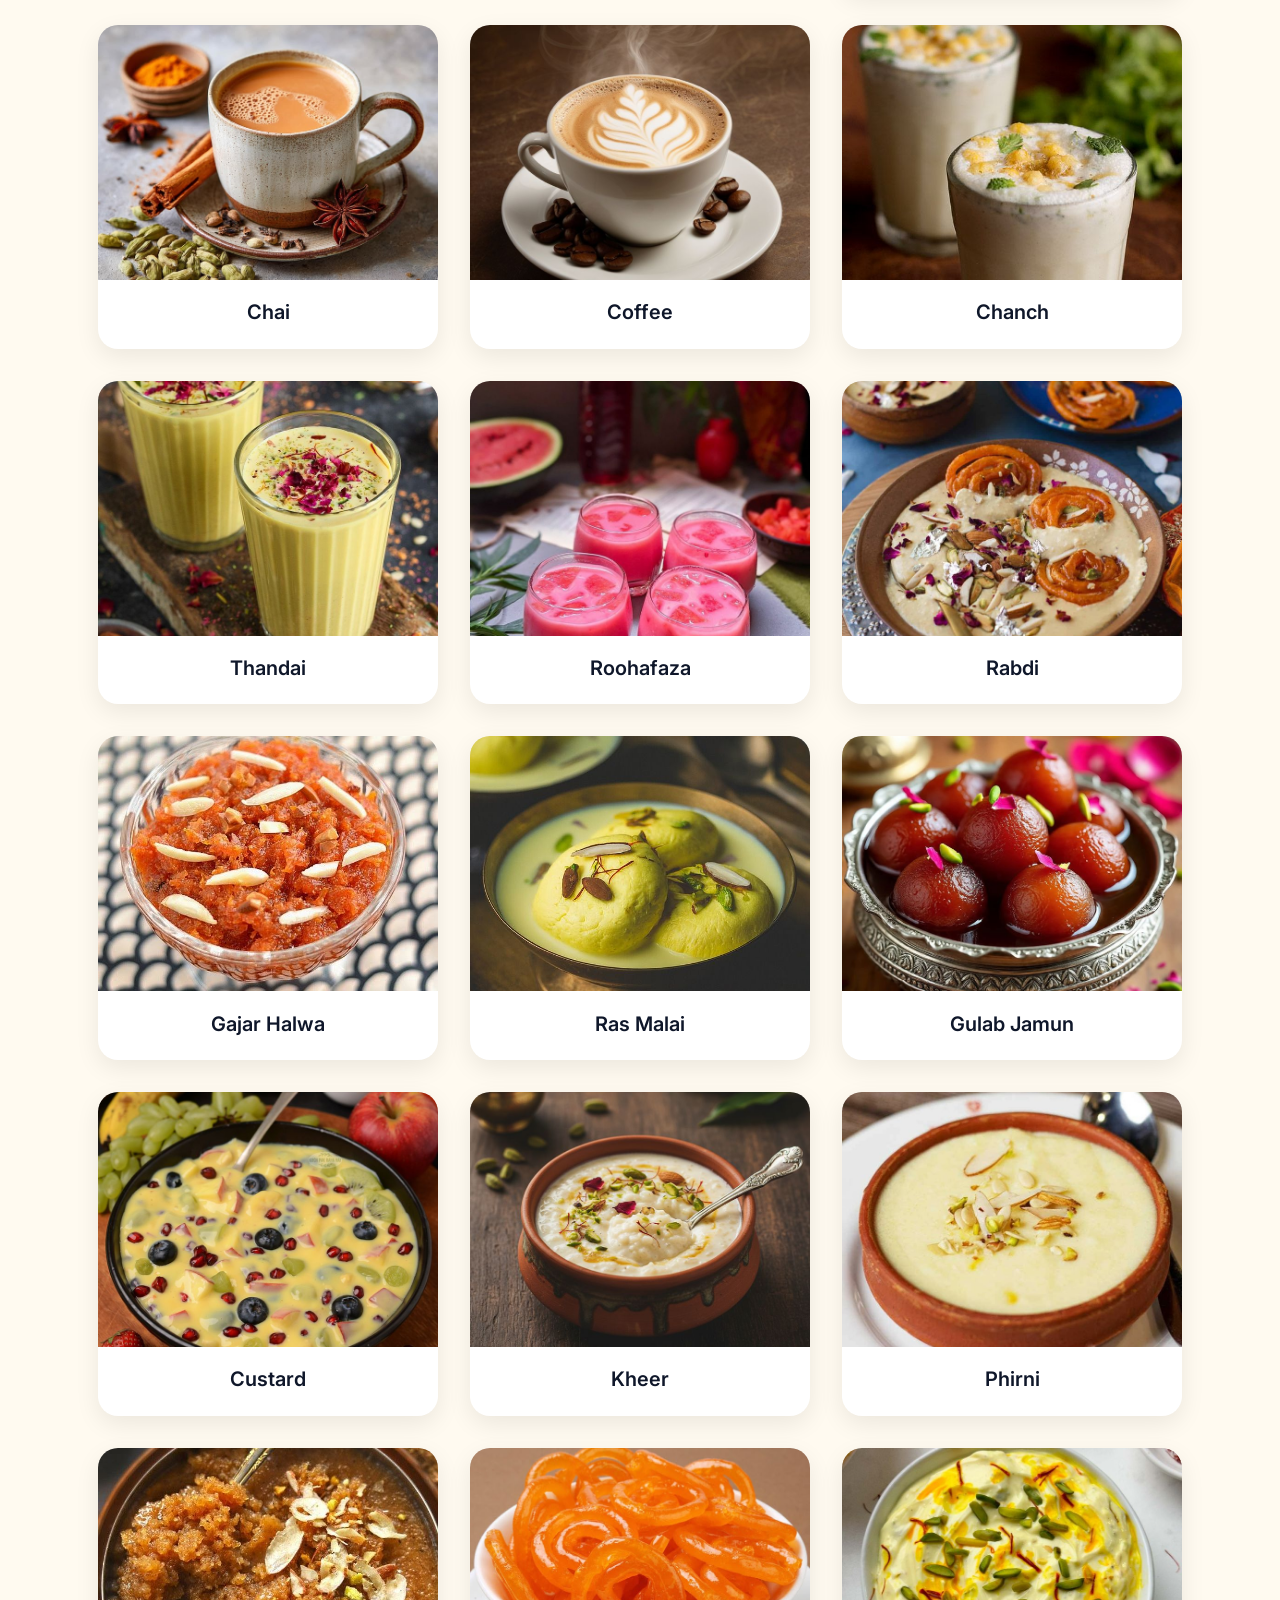
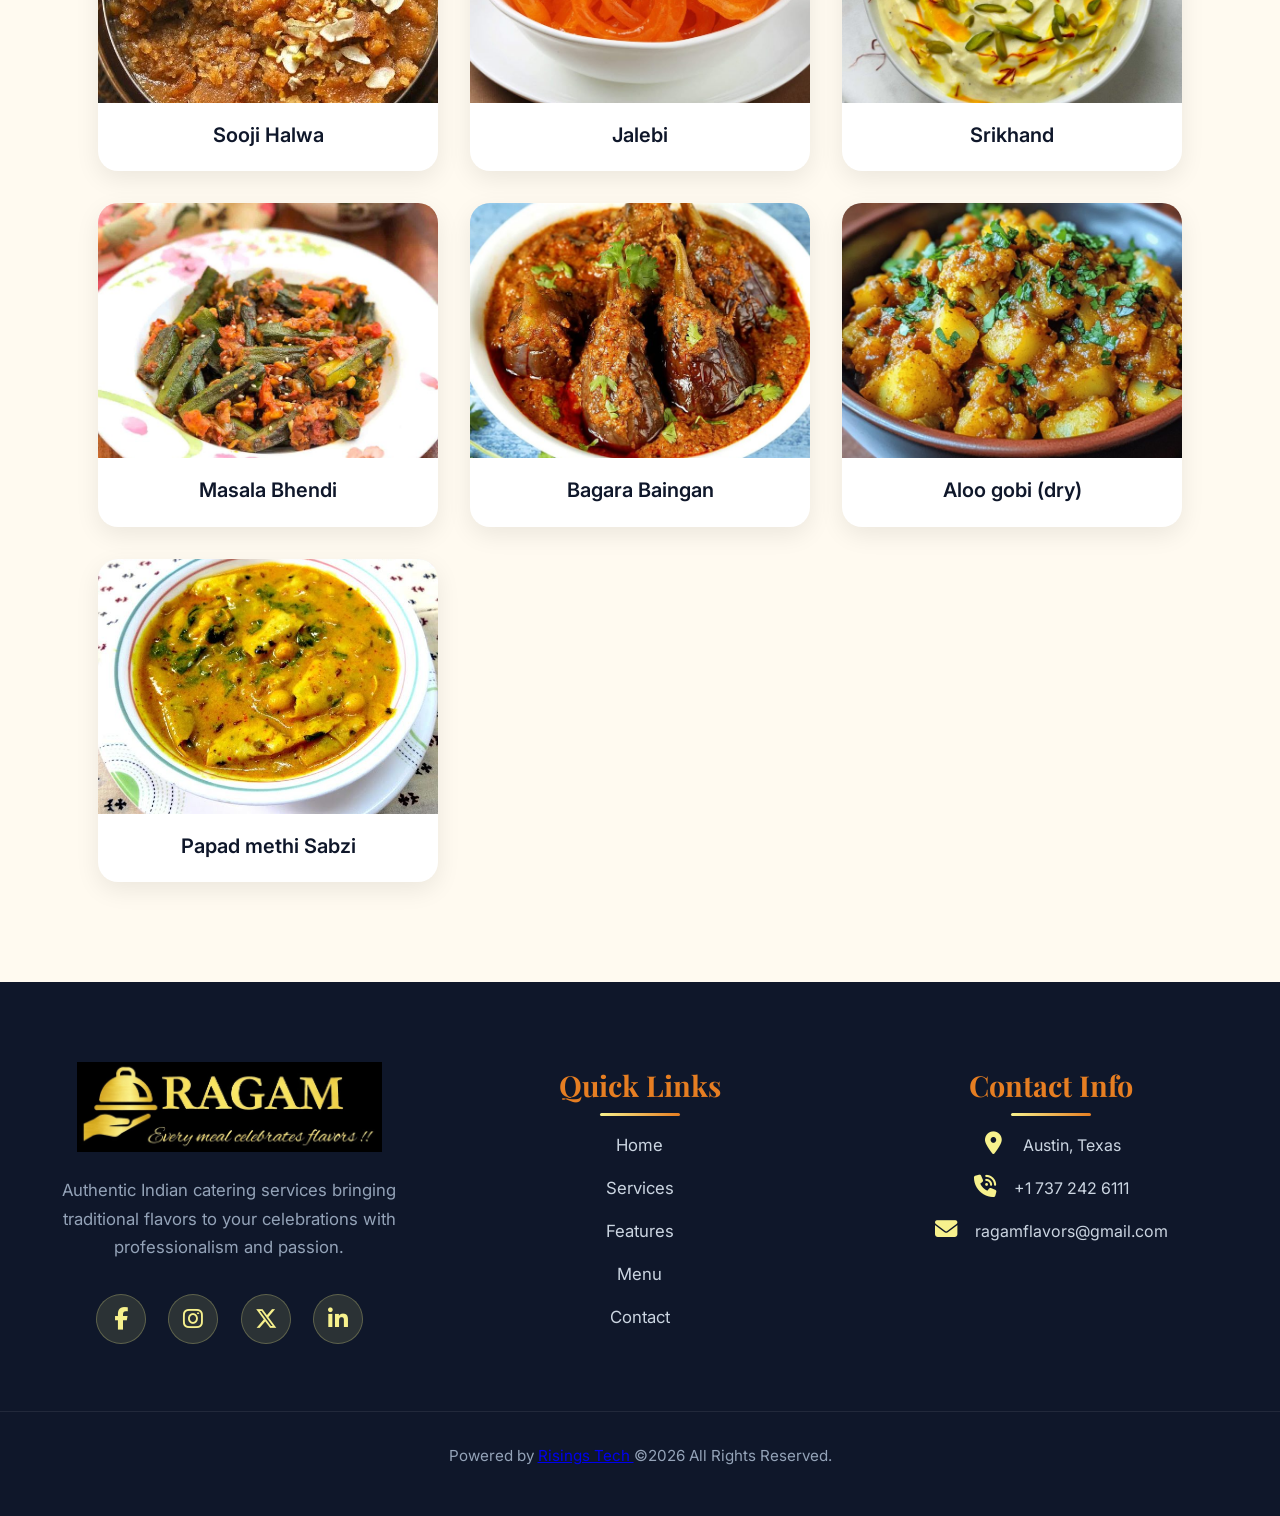
==== commit 4d01a4bd: "Update menu.html" ====
--- a/menu.html
+++ b/menu.html
@@ -631,7 +631,13 @@
     </div>
 
     <div class="footer-bottom">
-      <p>© 2026 Ragam Flavors. All Rights Reserved. | Crafted with <span class="heart">♥</span> Risings Technologies</p>
+     <p>
+  Powered by 
+  <a href="https://www.risingstech.com" target="_blank">
+    Risings Tech
+  </a> 
+  ©2026 All Rights Reserved.
+</p>
     </div>
   </footer>
 
@@ -743,4 +749,4 @@
   </script>
 </body>
 
-</html>+</html>
